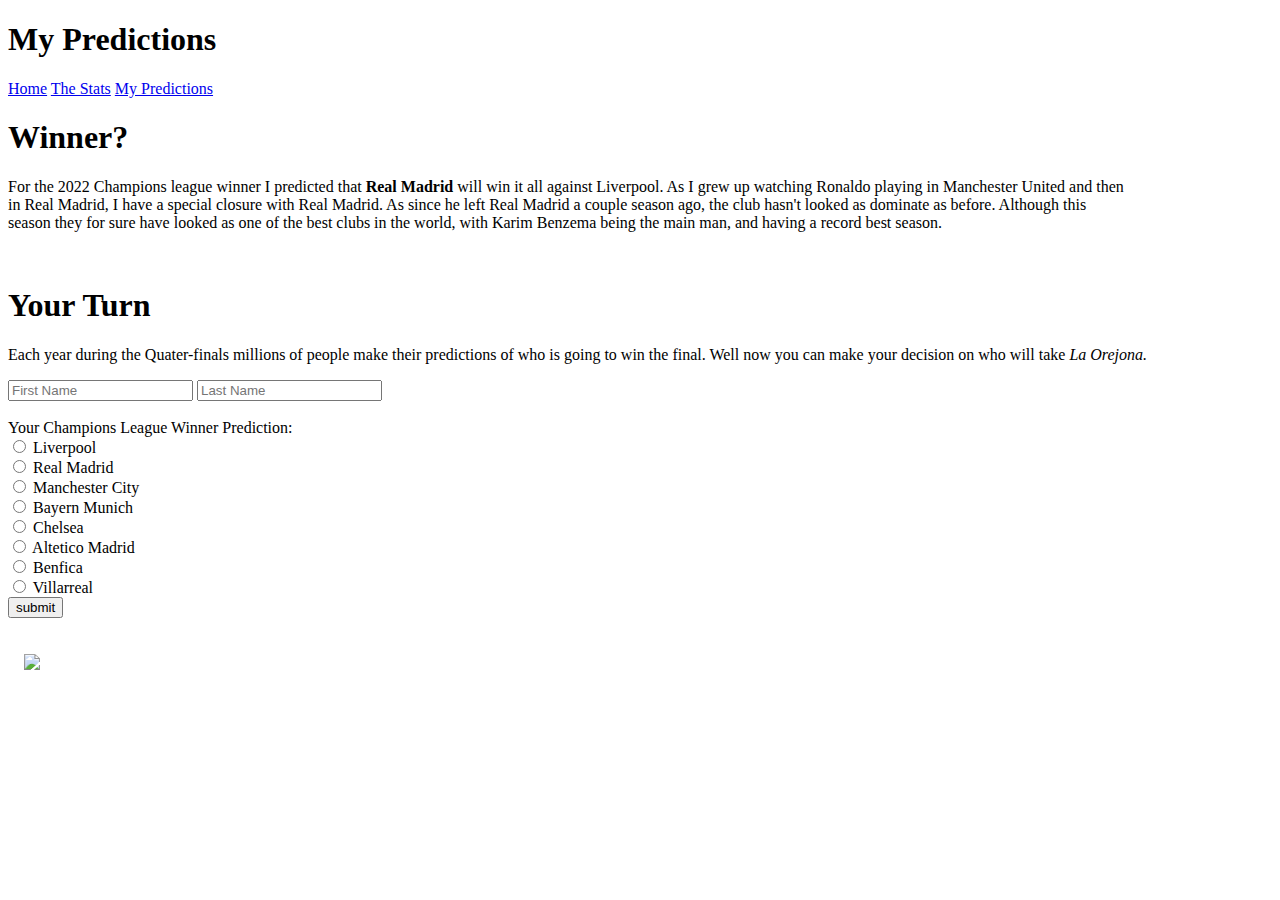
==== predictions.html @ d4a8110f "CSS-HTML" ====
<!DOCTYPE html>
<html lang="en">
<head>
    <meta charset="UTF-8">
    <meta http-equiv="X-UA-Compatible" content="IE=edge">
    <meta name="viewport" content="width=device-width, initial-scale=1.0">
    <title>Document</title>
</head>
<body>

    <h1> My Predictions</h1>
    <div> 
       <a href="index.html"> Home</a>
       <a href="stats.html">The Stats</a>
       <a href="predictions.html"> My Predictions</a>
    </div>
    


    <div>
        <h1> Winner?</h1>
        <p> For the 2022 Champions league winner I predicted that <b>Real Madrid</b> will win it all against Liverpool. As I grew up watching Ronaldo playing in Manchester United and then <br> in 
            Real Madrid, I have a special closure with Real Madrid. As since he left Real Madrid a couple season ago, the club hasn't looked as dominate as before. Although this <br> season 
            they for sure have looked as one of the best clubs in the world, with Karim Benzema being the main man, and having a record best season. 
        </p>
    </div>
   <br>
    <div>
        <h1> Your Turn</h1>
        <p> Each year during the Quater-finals millions of people make their predictions of who is going to win the final. Well now you can make your decision on who will take <i> La Orejona.</i> </p>


        <form>
            <input type="text" name="firstName" placeholder="First Name">
            <input type="text" name="lastName" placeholder="Last Name"> <br><br>
            Your Champions League Winner Prediction: <br>
            <input type="radio" name="prediction" value="Liverpool"> Liverpool <br>
            <input type="radio" name="prediction" value="Real Madrid"> Real Madrid<br>
            <input type="radio" name="prediction" value="Manchester City"> Manchester City <br>
            <input type="radio" name="prediction" value="Bayern Munich"> Bayern Munich <br>
            <input type="radio" name="prediction" value="Chelsea"> Chelsea <br>
            <input type="radio" name="prediction" value="Altetico Madrid"> Altetico Madrid <br>
            <input type="radio" name="prediction" value="Benfica"> Benfica <br>
            <input type="radio" name="prediction" value="Villarreal"> Villarreal <br>
            <input type="submit" value="submit"><br>

        </form>
        <br>
        <br>

        &nbsp;&nbsp;&nbsp;&nbsp;<img src="https://i2-prod.walesonline.co.uk/incoming/article9505171.ece/ALTERNATES/s615/CL-collage-Escenic.jpg"/>
    </div>


    <br>
    <br>

</body>
</html>
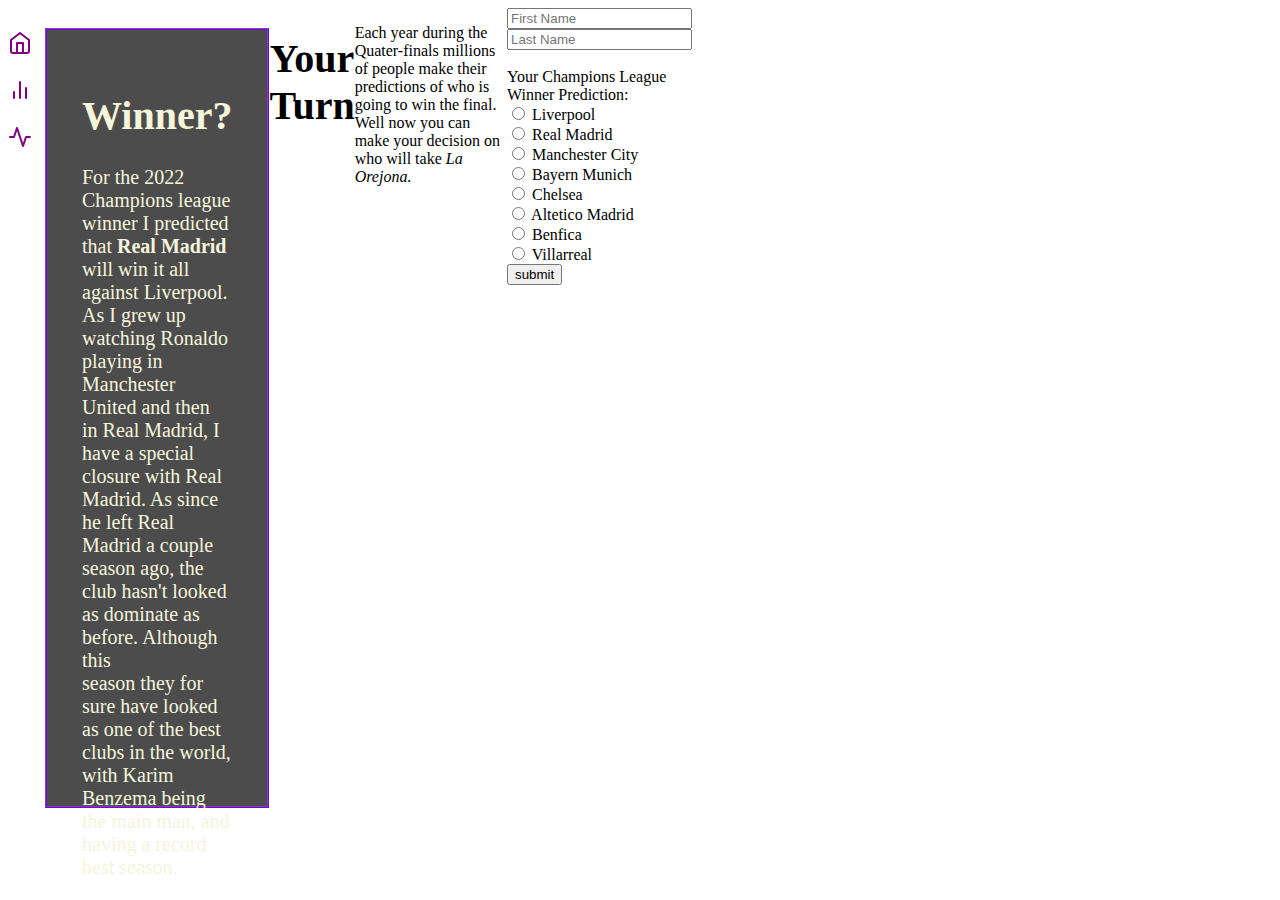
==== commit f1d1b2aa: "css-html" ====
--- a/predictions.html
+++ b/predictions.html
@@ -5,27 +5,25 @@
     <meta http-equiv="X-UA-Compatible" content="IE=edge">
     <meta name="viewport" content="width=device-width, initial-scale=1.0">
     <title>Document</title>
+    <link rel="stylesheet" href="styles.css">
 </head>
 <body>
+  <main>
+  <section class="logos">
+    <a href="index.html"> <img src="home.svg"> </a> <br>
+    <a href="stats.html"> <img src="bar-chart-2.svg"></a>
+    <a href="predictions.html">  <img src="activity.svg"></a>
+  </section>
 
-    <h1> My Predictions</h1>
-    <div> 
-       <a href="index.html"> Home</a>
-       <a href="stats.html">The Stats</a>
-       <a href="predictions.html"> My Predictions</a>
-    </div>
-    
-
-
-    <div>
+    <section class="maindoc">
         <h1> Winner?</h1>
         <p> For the 2022 Champions league winner I predicted that <b>Real Madrid</b> will win it all against Liverpool. As I grew up watching Ronaldo playing in Manchester United and then <br> in 
             Real Madrid, I have a special closure with Real Madrid. As since he left Real Madrid a couple season ago, the club hasn't looked as dominate as before. Although this <br> season 
             they for sure have looked as one of the best clubs in the world, with Karim Benzema being the main man, and having a record best season. 
         </p>
-    </div>
-   <br>
-    <div>
+    
+    </section>
+    
         <h1> Your Turn</h1>
         <p> Each year during the Quater-finals millions of people make their predictions of who is going to win the final. Well now you can make your decision on who will take <i> La Orejona.</i> </p>
 
@@ -48,12 +46,7 @@
         <br>
         <br>
 
-        &nbsp;&nbsp;&nbsp;&nbsp;<img src="https://i2-prod.walesonline.co.uk/incoming/article9505171.ece/ALTERNATES/s615/CL-collage-Escenic.jpg"/>
-    </div>
-
-
-    <br>
-    <br>
-
+        &nbsp;&nbsp;&nbsp;&nbsp;<img sr="https://i2-prod.walesonline.co.uk/incoming/article9505171.ece/ALTERNATES/s615/CL-collage-Escenic.jpg"/>
+  </main>
 </body>
 </html>--- a/styles.css
+++ b/styles.css
@@ -0,0 +1,76 @@
+body {
+    background-image: url(https://wallpapercave.com/wp/wp8094493.jpg);
+    background-position: top;
+    background-repeat: no-repeat;
+    background-size: cover;
+}
+
+main {
+    display: flex;
+    width: 700px;
+    height: 800px;
+
+}
+
+.maindoc {
+    width: 90%;
+    box-sizing: border-box;
+    padding: 5%;
+    background-color: rgba(0, 0, 0, 0.7);
+    border: 2px;
+    border-color: rgb(149, 39, 252);
+    border-style:ridge;
+    margin-top: 20px;
+    margin-left: 8px;
+}
+
+.maindoc {
+    font-size: 20px;
+    font-family:'Times New Roman', Times, serif;
+    color:beige
+}
+
+.logos {
+    text-align: center;
+    font-size: 40px;
+    text-decoration: none;
+    margin-top: 10px;
+    height: 100px;
+    padding-right: 5px;
+    
+}
+
+
+
+
+
+
+
+
+
+
+
+
+
+
+
+h1 {
+    text-align: center;
+    font-size: 40px;
+}
+
+#checklist {
+    margin: 1px 5px 10px 10px;
+    font-size: 22px;
+    
+}
+#checklist li {
+    margin-bottom: 12px;
+    background-image: url(dribbble.svg);
+    background-repeat: no-repeat;
+    padding-left: 30px; 
+    background-position: 1px 2px;
+    list-style-type: none;
+    
+}
+
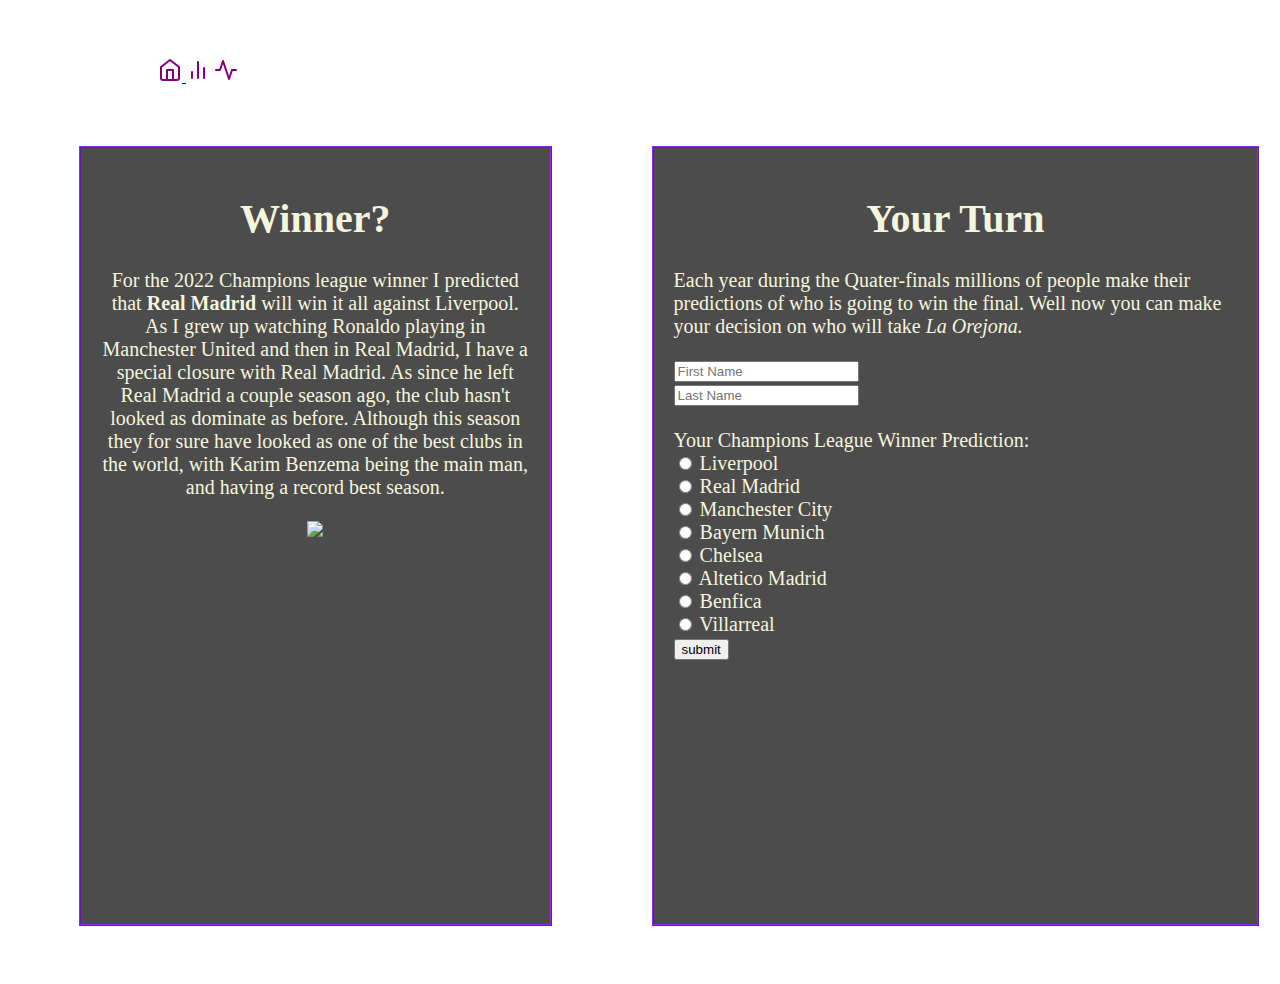
==== commit 3951afac: "CSS-HTML" ====
--- a/predictions.html
+++ b/predictions.html
@@ -6,30 +6,33 @@
     <meta name="viewport" content="width=device-width, initial-scale=1.0">
     <title>Document</title>
     <link rel="stylesheet" href="styles.css">
-</head>
+  </head>
 <body>
-  <main>
-  <section class="logos">
-    <a href="index.html"> <img src="home.svg"> </a> <br>
+  <section class="logos2">
+    <a href="index.html"> <img src="home.svg"> </a> 
     <a href="stats.html"> <img src="bar-chart-2.svg"></a>
     <a href="predictions.html">  <img src="activity.svg"></a>
   </section>
 
-    <section class="maindoc">
-        <h1> Winner?</h1>
-        <p> For the 2022 Champions league winner I predicted that <b>Real Madrid</b> will win it all against Liverpool. As I grew up watching Ronaldo playing in Manchester United and then <br> in 
-            Real Madrid, I have a special closure with Real Madrid. As since he left Real Madrid a couple season ago, the club hasn't looked as dominate as before. Although this <br> season 
-            they for sure have looked as one of the best clubs in the world, with Karim Benzema being the main man, and having a record best season. 
-        </p>
-    
+  <div id="div2">
+  <section id="main2">
+    <section class="maindoc2">
+          <h1> Winner?</h1>
+          <p> For the 2022 Champions league winner I predicted that <b>Real Madrid</b> will win it all against Liverpool. As I grew up watching Ronaldo playing in Manchester United and then in 
+            Real Madrid, I have a special closure with Real Madrid. As since he left Real Madrid a couple season ago, the club hasn't looked as dominate as before. Although this season 
+            they for sure have looked as one of the best clubs in the world, with Karim Benzema being the main man, and having a record best season. </p>
+            <img src="https://i2-prod.walesonline.co.uk/incoming/article9505171.ece/ALTERNATES/s615/CL-collage-Escenic.jpg"/>
     </section>
-    
+  </section>
+
+  <section id="main3">
+    <section class="maindoc3">
         <h1> Your Turn</h1>
         <p> Each year during the Quater-finals millions of people make their predictions of who is going to win the final. Well now you can make your decision on who will take <i> La Orejona.</i> </p>
 
 
-        <form>
-            <input type="text" name="firstName" placeholder="First Name">
+        <form class="info">
+            <input type="text" name="firstName" placeholder="First Name"> <br>
             <input type="text" name="lastName" placeholder="Last Name"> <br><br>
             Your Champions League Winner Prediction: <br>
             <input type="radio" name="prediction" value="Liverpool"> Liverpool <br>
@@ -43,10 +46,10 @@
             <input type="submit" value="submit"><br>
 
         </form>
-        <br>
-        <br>
 
-        &nbsp;&nbsp;&nbsp;&nbsp;<img sr="https://i2-prod.walesonline.co.uk/incoming/article9505171.ece/ALTERNATES/s615/CL-collage-Escenic.jpg"/>
-  </main>
+       <img sr="https://i2-prod.walesonline.co.uk/incoming/article9505171.ece/ALTERNATES/s615/CL-collage-Escenic.jpg"/>
+    </section>
+  </section>
+  </div>
 </body>
 </html>--- a/styles.css
+++ b/styles.css
@@ -9,6 +9,7 @@
     display: flex;
     width: 700px;
     height: 800px;
+    
 
 }
 
@@ -22,12 +23,13 @@
     border-style:ridge;
     margin-top: 20px;
     margin-left: 8px;
+
 }
 
 .maindoc {
     font-size: 20px;
     font-family:'Times New Roman', Times, serif;
-    color:beige
+    color:beige;
 }
 
 .logos {
@@ -41,17 +43,68 @@
 }
 
 
+div {
+    width: 900px;
+    height: 780px;
+    margin-top: 10px;
+    margin-left: 10px;
+    padding: 50px;
+   
+
+}
+
+#div2 {
+    width: 1200px;
+    display: flex;
+    margin-left: 1px;
+   
+}
+
+
+#main2 {
+    box-sizing: border-box;
+    margin-left: 20px;
+    width: 99%;
+    background-color: rgba(0, 0, 0, 0.7);
+    border: 2px;
+    border-color: rgb(149, 39, 252);
+    border-style:ridge;
+    font-size: 20px;
+    font-family:'Times New Roman', Times, serif;
+    color:beige;
+   
+}
 
 
 
+#main3 {
+    box-sizing: border-box;
+    padding: 20px;
+    background-color: rgba(0, 0, 0, 0.7);
+    border: 2px;
+    border-color: rgb(149, 39, 252);
+    border-style:ridge;
+    margin-left: 100px;
+    font-size: 20px;
+    font-family:'Times New Roman', Times, serif;
+    color:beige;
+}
 
 
+.logos2 {
+    padding-top: 50px;
+    padding-left: 150px;
+    
+}
 
+.maindoc2 {
+    text-align: center;
+    padding: 20px;
+}
 
-
-
-
-
+.maindoc3 {
+    text-align: left;
+}
 
 
 h1 {
@@ -73,4 +126,3 @@
     list-style-type: none;
     
 }
-
